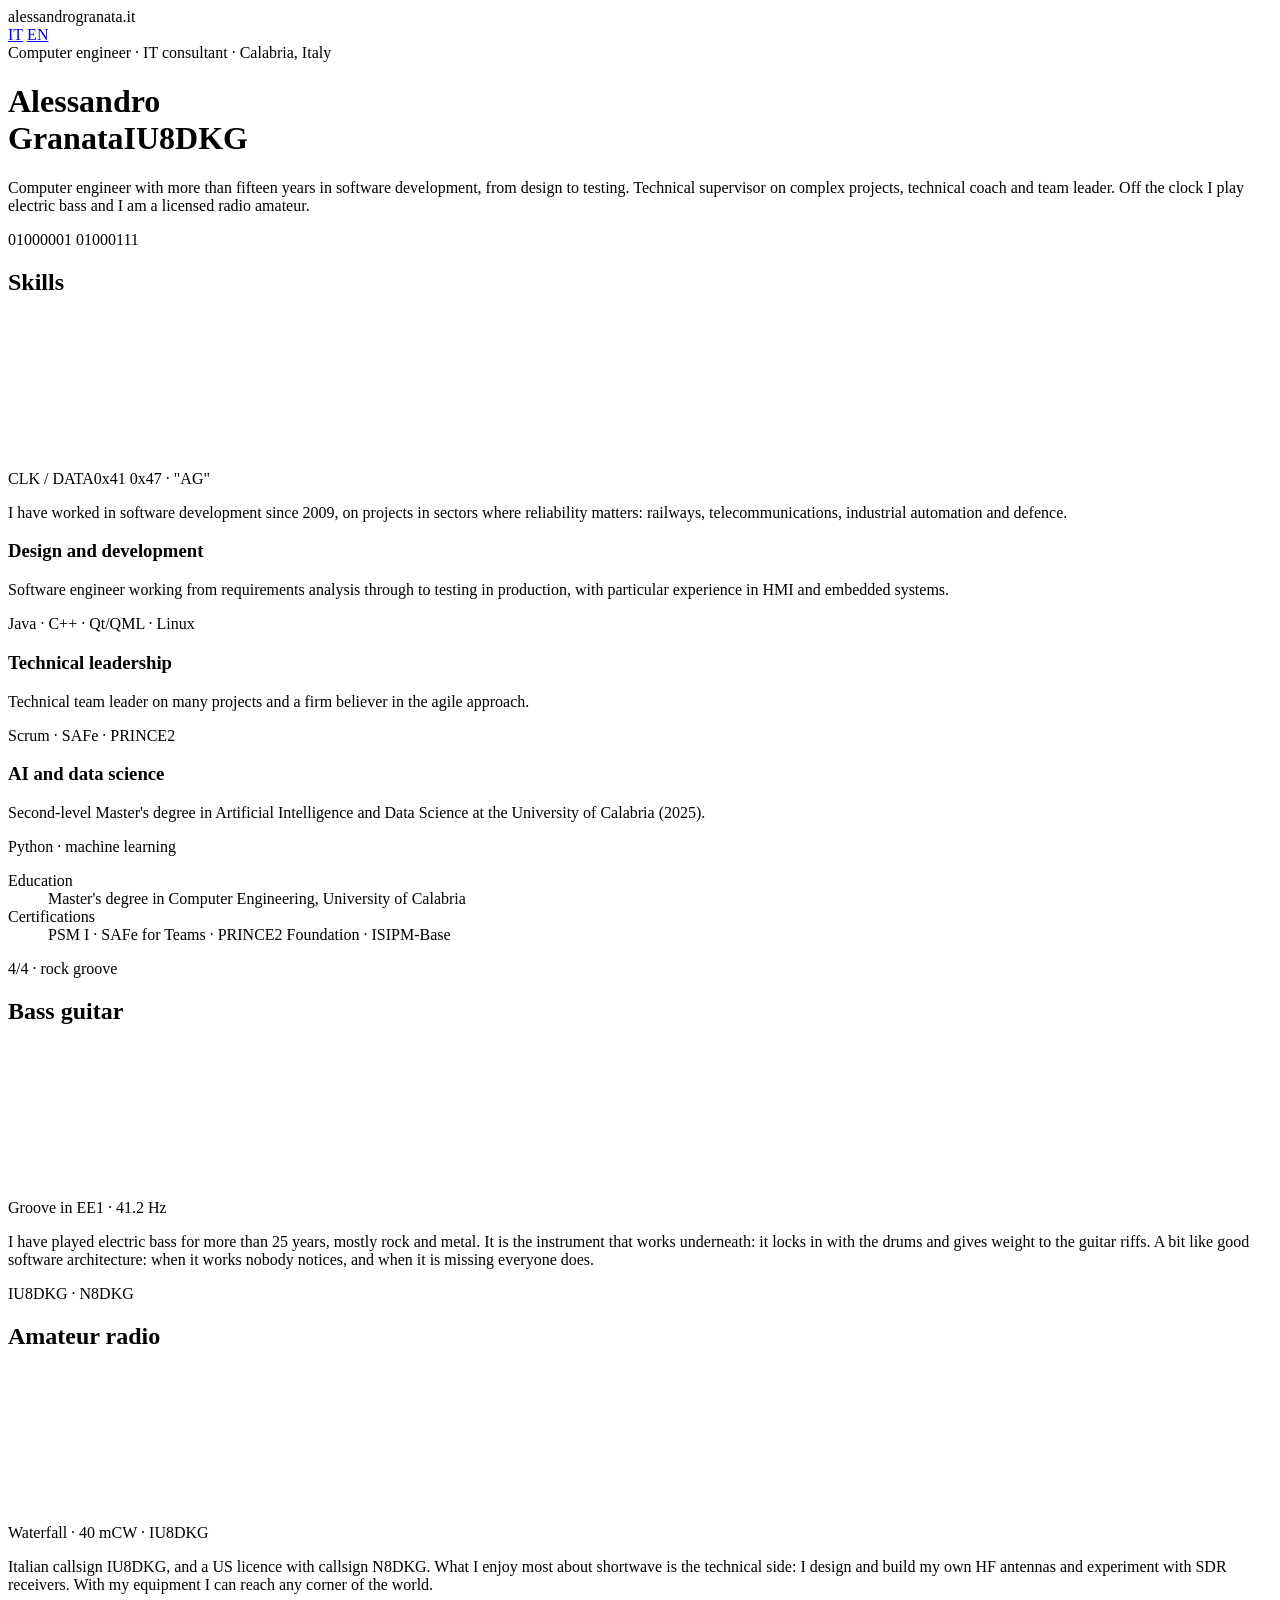
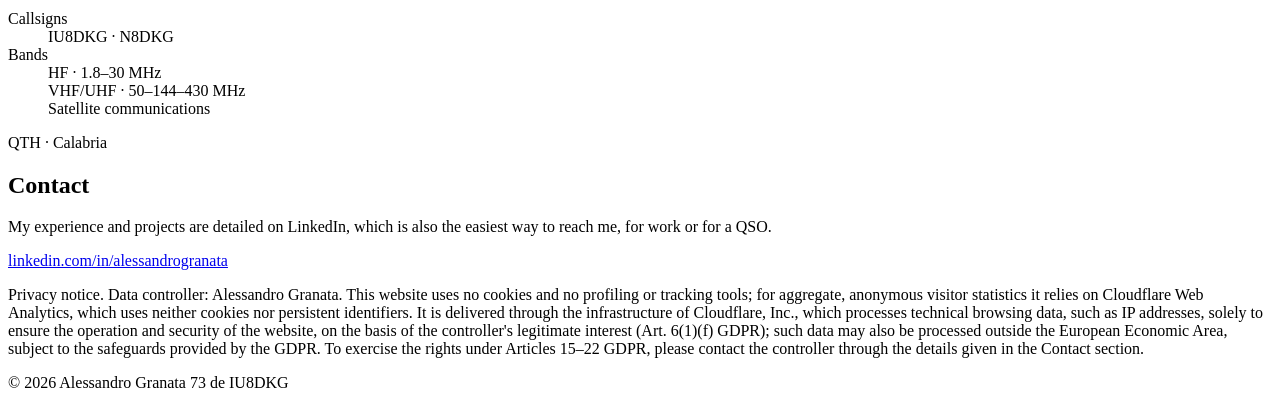
==== public/en/index.html @ 05c88325 "Separa IT/EN in due URL e aggiunge robots, sitemap e dati strutturati - / (italiano) e /en/ (inglese" ====
<!doctype html>
<html lang="en">
<head>
<meta charset="utf-8">
<meta name="viewport" content="width=device-width, initial-scale=1, viewport-fit=cover">
<title>Alessandro Granata · Computer Engineer</title>
<link rel="preload" href="/fonts/big-shoulders-display-latin-800-normal.woff2" as="font" type="font/woff2" crossorigin>
<link rel="stylesheet" href="/site.css">
<meta name="description" content="Alessandro Granata, computer engineer and IT consultant based in Calabria, Italy. Bass player and radio amateur (IU8DKG · N8DKG).">
<link rel="canonical" href="https://alessandrogranata.it/en/">
<link rel="alternate" hreflang="it" href="https://alessandrogranata.it/">
<link rel="alternate" hreflang="en" href="https://alessandrogranata.it/en/">
<link rel="alternate" hreflang="x-default" href="https://alessandrogranata.it/en/">
<link rel="icon" href="/favicon.ico" sizes="any">
<link rel="icon" type="image/png" sizes="32x32" href="/favicon-32.png">
<link rel="apple-touch-icon" href="/apple-touch-icon.png">
<meta name="theme-color" content="#000a24">
<meta property="og:type" content="profile">
<meta property="og:url" content="https://alessandrogranata.it/en/">
<meta property="og:site_name" content="Alessandro Granata">
<meta property="og:title" content="Alessandro Granata · Computer Engineer">
<meta property="og:description" content="Computer engineer, technical supervisor and team leader. Bass player and radio amateur (IU8DKG · N8DKG).">
<meta property="og:image" content="https://alessandrogranata.it/og-image.png">
<meta property="og:image:width" content="1200">
<meta property="og:image:height" content="630">
<meta property="og:image:alt" content="Alessandro Granata, computer engineer, with an SDR radio waterfall">
<meta property="og:locale" content="en_US">
<meta property="og:locale:alternate" content="it_IT">
<meta property="profile:first_name" content="Alessandro">
<meta property="profile:last_name" content="Granata">
<meta name="twitter:card" content="summary_large_image">
<script type="application/ld+json">
{
  "@context": "https://schema.org",
  "@type": "ProfilePage",
  "@id": "https://alessandrogranata.it/en/#page",
  "url": "https://alessandrogranata.it/en/",
  "inLanguage": "en-US",
  "name": "Alessandro Granata · Computer Engineer",
  "mainEntity": {
    "@type": "Person",
    "@id": "https://alessandrogranata.it/#person",
    "name": "Alessandro Granata",
    "givenName": "Alessandro",
    "familyName": "Granata",
    "alternateName": ["IU8DKG", "N8DKG"],
    "url": "https://alessandrogranata.it/en/",
    "image": "https://alessandrogranata.it/og-image.png",
    "jobTitle": "Computer Engineer",
    "description": "Computer engineer, technical supervisor and team leader. Bass player and radio amateur.",
    "alumniOf": { "@type": "CollegeOrUniversity", "name": "University of Calabria", "url": "https://www.unical.it/" },
    "address": { "@type": "PostalAddress", "addressRegion": "Calabria", "addressCountry": "IT" },
    "knowsAbout": ["Software engineering", "Java", "C++", "Qt/QML", "Linux", "Embedded systems", "HMI", "Scrum", "SAFe", "Artificial intelligence", "Data science", "HF antennas", "SDR"],
    "sameAs": [
      "https://www.linkedin.com/in/alessandrogranata",
      "https://github.com/granataa"
    ]
  }
}
</script>
</head>
<body>
<header class="wrap top">
  <span class="domain">alessandrogranata.it</span>
  <nav class="lang" aria-label="Lingua / Language">
    <a href="/" hreflang="it" lang="it">IT</a>
    <a href="/en/" hreflang="en" lang="en" aria-current="page">EN</a>
  </nav>
</header>

<main>
  <div class="wrap hero">
    <div class="eyebrow"><span>Computer engineer</span> · <span>IT consultant</span> · <span>Calabria, Italy</span></div>
    <h1 class="name">Alessandro<br>Granata<span class="call">IU8DKG</span></h1>
    <p class="lead">Computer engineer with more than fifteen years in software development, from design to testing. Technical supervisor on complex projects, technical coach and team leader. Off the clock I play electric bass and I am a licensed radio amateur.</p>
  </div>

  <section id="skills">
    <div class="wrap sec">
      <div class="sec-head">
        <span class="freq">01000001 01000111</span>
        <h2>Skills</h2>
      </div>
      <div class="sec-body">
        <div class="scope">
          <canvas id="scope-logic" aria-hidden="true"></canvas>
          <div class="cap"><span>CLK / DATA</span><span>0x41 0x47 · "AG"</span></div>
        </div>
        <p>I have worked in software development since 2009, on projects in sectors where reliability matters: railways, telecommunications, industrial automation and defence.</p>
        <div class="skills">
          <div class="skill">
            <h3>Design and development</h3>
            <p>Software engineer working from requirements analysis through to testing in production, with particular experience in HMI and embedded systems.</p>
            <span class="stack">Java · C++ · Qt/QML · Linux</span>
          </div>
          <div class="skill">
            <h3>Technical leadership</h3>
            <p>Technical team leader on many projects and a firm believer in the agile approach.</p>
            <span class="stack">Scrum · SAFe · PRINCE2</span>
          </div>
          <div class="skill">
            <h3>AI and data science</h3>
            <p>Second-level Master's degree in Artificial Intelligence and Data Science at the University of Calabria (2025).</p>
            <span class="stack">Python · machine learning</span>
          </div>
        </div>
        <dl class="facts">
          <dt>Education</dt><dd>Master's degree in Computer Engineering, University of Calabria</dd>
          <dt>Certifications</dt><dd>PSM I · SAFe for Teams · PRINCE2 Foundation · ISIPM-Base</dd>
        </dl>
      </div>
    </div>
  </section>

  <section id="bass">
    <div class="wrap sec">
      <div class="sec-head">
        <span class="freq">4/4 · rock groove</span>
        <h2>Bass guitar</h2>
      </div>
      <div class="sec-body">
        <div class="scope">
          <canvas id="scope-string" aria-hidden="true"></canvas>
          <div class="cap"><span>Groove in E</span><span id="bass-note">E1 · 41.2 Hz</span></div>
        </div>
        <p>I have played electric bass for more than 25 years, mostly rock and metal. It is the instrument that works underneath: it locks in with the drums and gives weight to the guitar riffs. A bit like good software architecture: when it works nobody notices, and when it is missing everyone does.</p>
      </div>
    </div>
  </section>

  <section id="radio">
    <div class="wrap sec">
      <div class="sec-head">
        <span class="freq">IU8DKG · N8DKG</span>
        <h2>Amateur radio</h2>
      </div>
      <div class="sec-body">
        <div class="scope tall">
          <canvas id="scope-waterfall" aria-hidden="true"></canvas>
          <div class="cap"><span>Waterfall · 40 m</span><span>CW · IU8DKG</span></div>
        </div>
        <p>Italian callsign IU8DKG, and a US licence with callsign N8DKG. What I enjoy most about shortwave is the technical side: I design and build my own HF antennas and experiment with SDR receivers. With my equipment I can reach any corner of the world.</p>
        <dl class="facts">
          <dt>Callsigns</dt><dd class="call">IU8DKG · N8DKG</dd>
          <dt>Bands</dt><dd>HF · 1.8–30 MHz<br>VHF/UHF · 50–144–430 MHz<br>Satellite communications</dd>
        </dl>
      </div>
    </div>
  </section>

  <section id="contact">
    <div class="wrap sec">
      <div class="sec-head">
        <span class="freq">QTH · Calabria</span>
        <h2>Contact</h2>
      </div>
      <div class="sec-body">
        <p>My experience and projects are detailed on LinkedIn, which is also the easiest way to reach me, for work or for a QSO.</p>
        <p><a href="https://www.linkedin.com/in/alessandrogranata" target="_blank" rel="noopener me">linkedin.com/in/alessandrogranata</a></p>
      </div>
    </div>
  </section>
</main>

<footer>
  <div class="wrap privacy-wrap">
    <p class="privacy">Privacy notice. Data controller: Alessandro Granata. This website uses no cookies and no profiling or tracking tools; for aggregate, anonymous visitor statistics it relies on Cloudflare Web Analytics, which uses neither cookies nor persistent identifiers. It is delivered through the infrastructure of Cloudflare, Inc., which processes technical browsing data, such as IP addresses, solely to ensure the operation and security of the website, on the basis of the controller's legitimate interest (Art. 6(1)(f) GDPR); such data may also be processed outside the European Economic Area, subject to the safeguards provided by the GDPR. To exercise the rights under Articles 15–22 GDPR, please contact the controller through the details given in the Contact section.</p>
  </div>
  <div class="wrap">
    <span>© 2026 Alessandro Granata</span>
    <span>73 de IU8DKG</span>
  </div>
</footer>

<script src="/site.js"></script>

<!-- Cloudflare Web Analytics: aggregate statistics without cookies (see privacy notice in the footer) -->
<script type='module' src='https://static.cloudflareinsights.com/beacon.min.js' data-cf-beacon='{"token": "6e43b0a122584f86a15d5f798c6de847"}'></script>
<!-- End Cloudflare Web Analytics -->
</body>
</html>
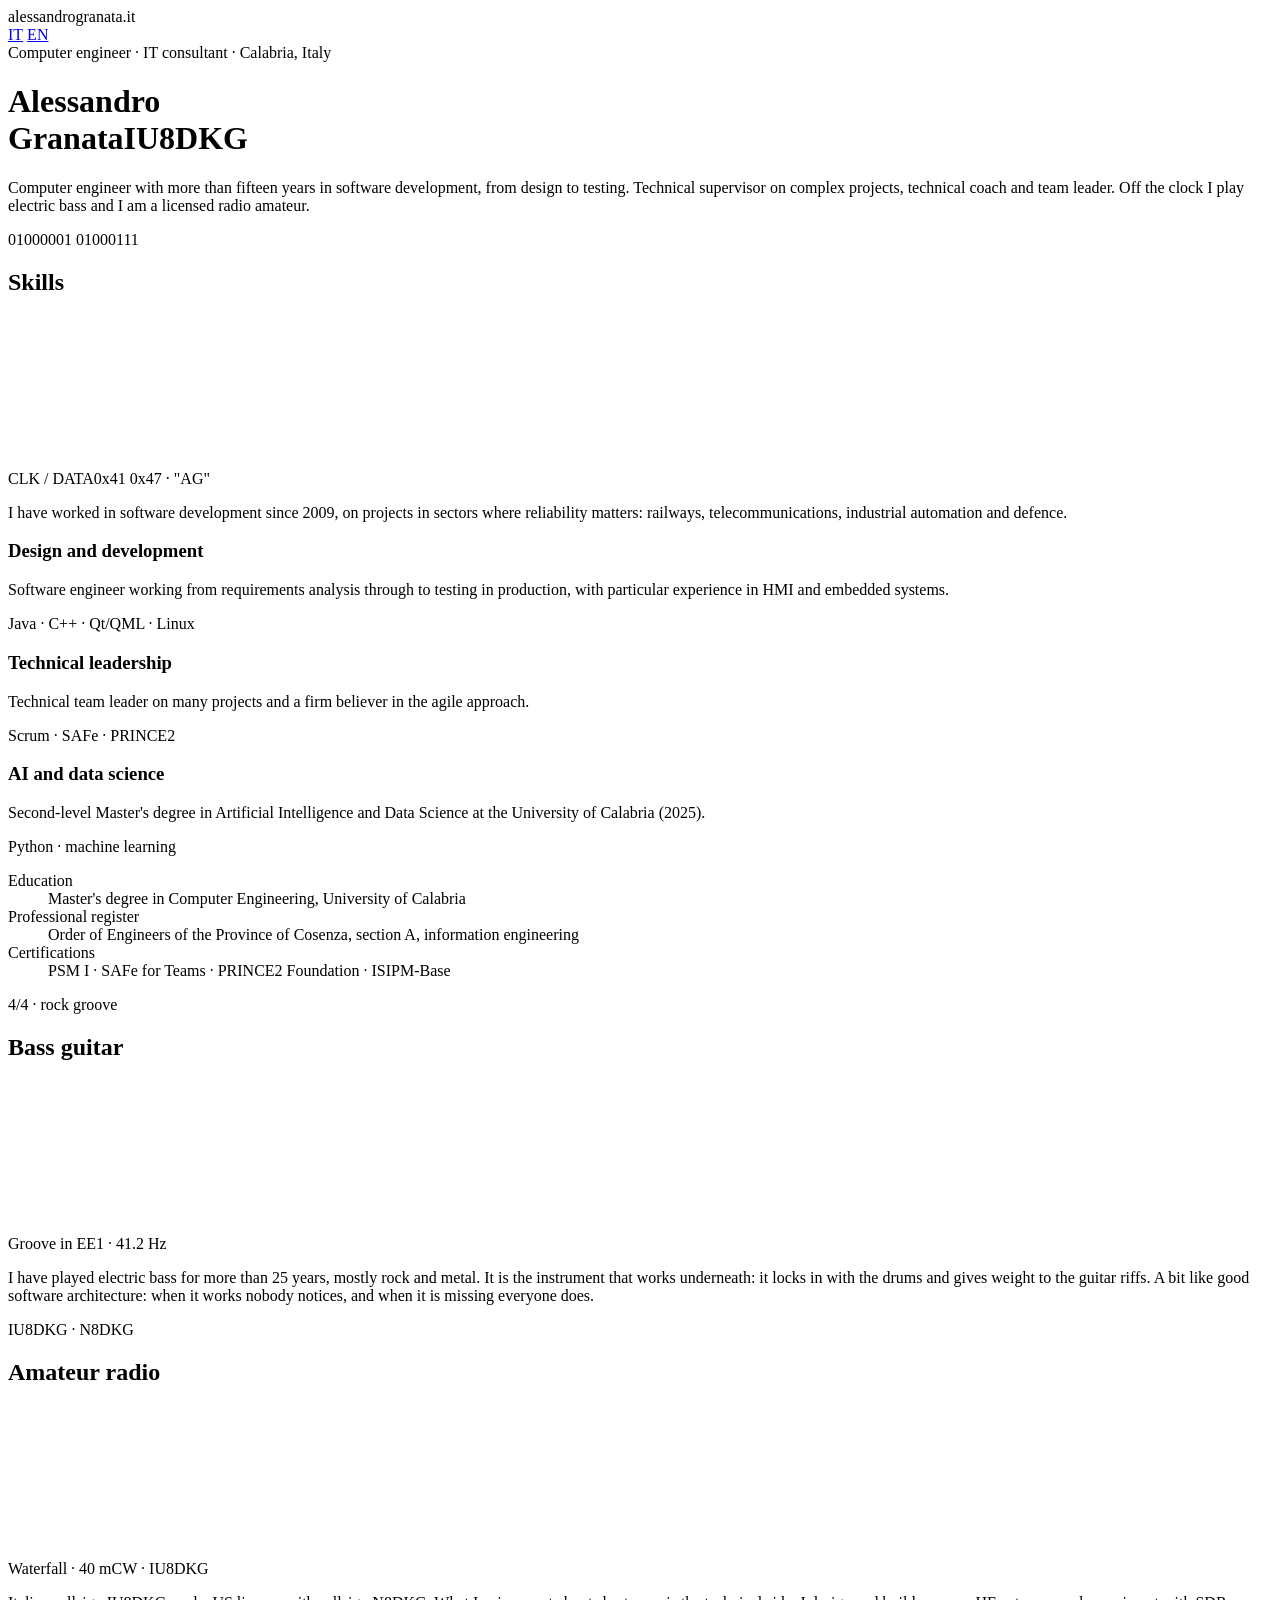
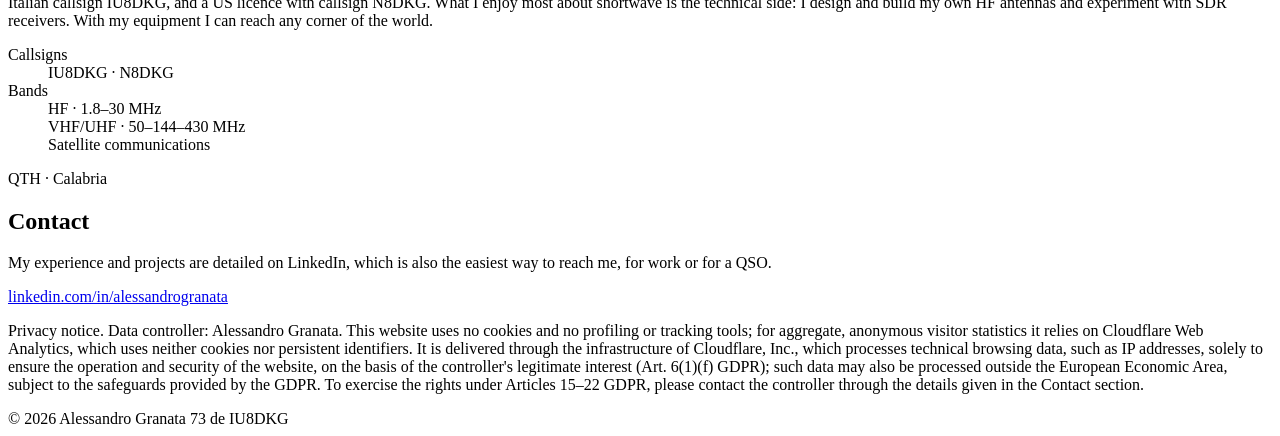
==== commit 5174a1bc: "Toglie il link a GitHub e rimette l'iscrizione all'Ordine in inglese - sameAs: rimosso il profilo Gi" ====
--- a/public/en/index.html
+++ b/public/en/index.html
@@ -49,11 +49,11 @@
     "jobTitle": "Computer Engineer",
     "description": "Computer engineer, technical supervisor and team leader. Bass player and radio amateur.",
     "alumniOf": { "@type": "CollegeOrUniversity", "name": "University of Calabria", "url": "https://www.unical.it/" },
+    "memberOf": { "@type": "Organization", "name": "Order of Engineers of the Province of Cosenza" },
     "address": { "@type": "PostalAddress", "addressRegion": "Calabria", "addressCountry": "IT" },
     "knowsAbout": ["Software engineering", "Java", "C++", "Qt/QML", "Linux", "Embedded systems", "HMI", "Scrum", "SAFe", "Artificial intelligence", "Data science", "HF antennas", "SDR"],
     "sameAs": [
-      "https://www.linkedin.com/in/alessandrogranata",
-      "https://github.com/granataa"
+      "https://www.linkedin.com/in/alessandrogranata"
     ]
   }
 }
@@ -106,6 +106,7 @@
         </div>
         <dl class="facts">
           <dt>Education</dt><dd>Master's degree in Computer Engineering, University of Calabria</dd>
+          <dt>Professional register</dt><dd>Order of Engineers of the Province of Cosenza, section A, information engineering</dd>
           <dt>Certifications</dt><dd>PSM I · SAFe for Teams · PRINCE2 Foundation · ISIPM-Base</dd>
         </dl>
       </div>
